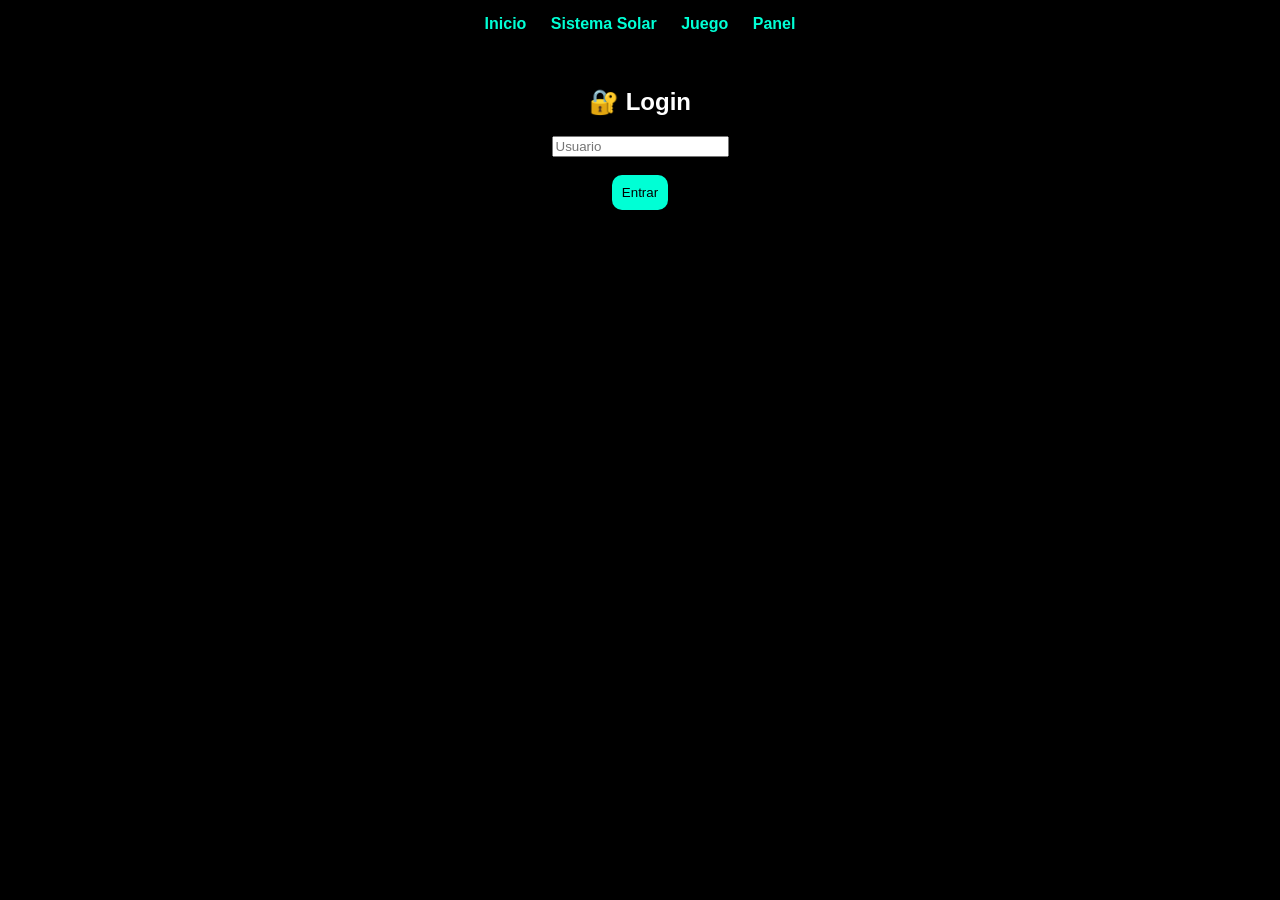
==== index.html @ 677d5cc3 "Update index.html" ====
<!doctype html>
<html lang="es">
<head>
<meta charset="utf-8">
<meta name="viewport" content="width=device-width, initial-scale=1">
<title>Universo PRO</title>

<style>
body{
    margin:0;
    font-family:Arial;
    background:black;
    color:white;
}

/* NAV (igual en TODAS las páginas) */
nav{
    position:sticky;
    top:0;
    background:#000;
    padding:15px;
    text-align:center;
}
nav a{
    color:#00ffd5;
    margin:10px;
    text-decoration:none;
    font-weight:bold;
}
nav a:hover{ text-shadow:0 0 10px #00ffd5 }

/* SECCIONES */
.section{display:none;padding:20px;text-align:center}
.active{display:block}

/* BOTON */
button{
    padding:10px;
    border:none;
    border-radius:10px;
    background:#00ffd5;
    cursor:pointer;
}

/* PLANETAS */
.planeta{
    display:inline-block;
    margin:10px;
    padding:20px;
    border-radius:50%;
    background:#222;
    cursor:pointer;
}
.planeta:hover{
    background:#00ffd5;
    color:black;
}

/* JUEGO */
#player{
    width:50px;height:50px;
    background:#00ffd5;
    position:relative;
}

/* CARD */
.card{
    background:#111;
    padding:15px;
    margin:10px;
    border-radius:10px;
}
</style>
</head>

<body>

<nav>
<a onclick="ir('inicio')">Inicio</a>
<a onclick="ir('solar')">Sistema Solar</a>
<a onclick="ir('juego')">Juego</a>
<a onclick="ir('panel')">Panel</a>
</nav>

<!-- LOGIN -->
<div id="login" class="section active">
<h2>🔐 Login</h2>
<input id="user" placeholder="Usuario"><br><br>
<button onclick="login()">Entrar</button>
</div>

<!-- INICIO -->
<div id="inicio" class="section">
<h1>🌌 Universo PRO</h1>
<p>Bienvenido</p>
</div>

<!-- 🌍 SISTEMA SOLAR -->
<div id="solar" class="section">
<h2>🌍 Sistema Solar</h2>

<div class="planeta" onclick="info('Mercurio')">Mercurio</div>
<div class="planeta" onclick="info('Venus')">Venus</div>
<div class="planeta" onclick="info('Tierra')">Tierra</div>
<div class="planeta" onclick="info('Marte')">Marte</div>

<p id="info"></p>
</div>

<!-- 🎮 JUEGO -->
<div id="juego" class="section">
<h2>🎮 Juego Espacial</h2>
<p>Mueve con flechas ⬅️➡️</p>
<div id="player"></div>
</div>

<!-- 📊 PANEL -->
<div id="panel" class="section">
<h2>📊 Panel</h2>

<input id="dato" placeholder="Agregar dato">
<button onclick="guardar()">Guardar</button>

<div id="lista"></div>
</div>

<script>

// NAVEGACIÓN
function ir(id){
    document.querySelectorAll('.section').forEach(s=>s.classList.remove('active'));
    document.getElementById(id).classList.add('active');
}

// LOGIN LOCAL
function login(){
    let u = document.getElementById("user").value;
    localStorage.setItem("user", u);
    ir("inicio");
}

// SISTEMA SOLAR
function info(p){
    document.getElementById("info").innerText = "Información de " + p;
}

// JUEGO
let pos = 0;
document.addEventListener("keydown", e=>{
    if(e.key=="ArrowRight") pos+=10;
    if(e.key=="ArrowLeft") pos-=10;
    document.getElementById("player").style.left = pos+"px";
});

// PANEL
function guardar(){
    let d = document.getElementById("dato").value;
    let datos = JSON.parse(localStorage.getItem("datos")) || [];
    datos.push(d);
    localStorage.setItem("datos", JSON.stringify(datos));
    mostrar();
}

function mostrar(){
    let datos = JSON.parse(localStorage.getItem("datos")) || [];
    let html="";
    datos.forEach(d=>{
        html += "<div class='card'>"+d+"</div>";
    });
    document.getElementById("lista").innerHTML = html;
}

mostrar();

</script>

</body>
</html>
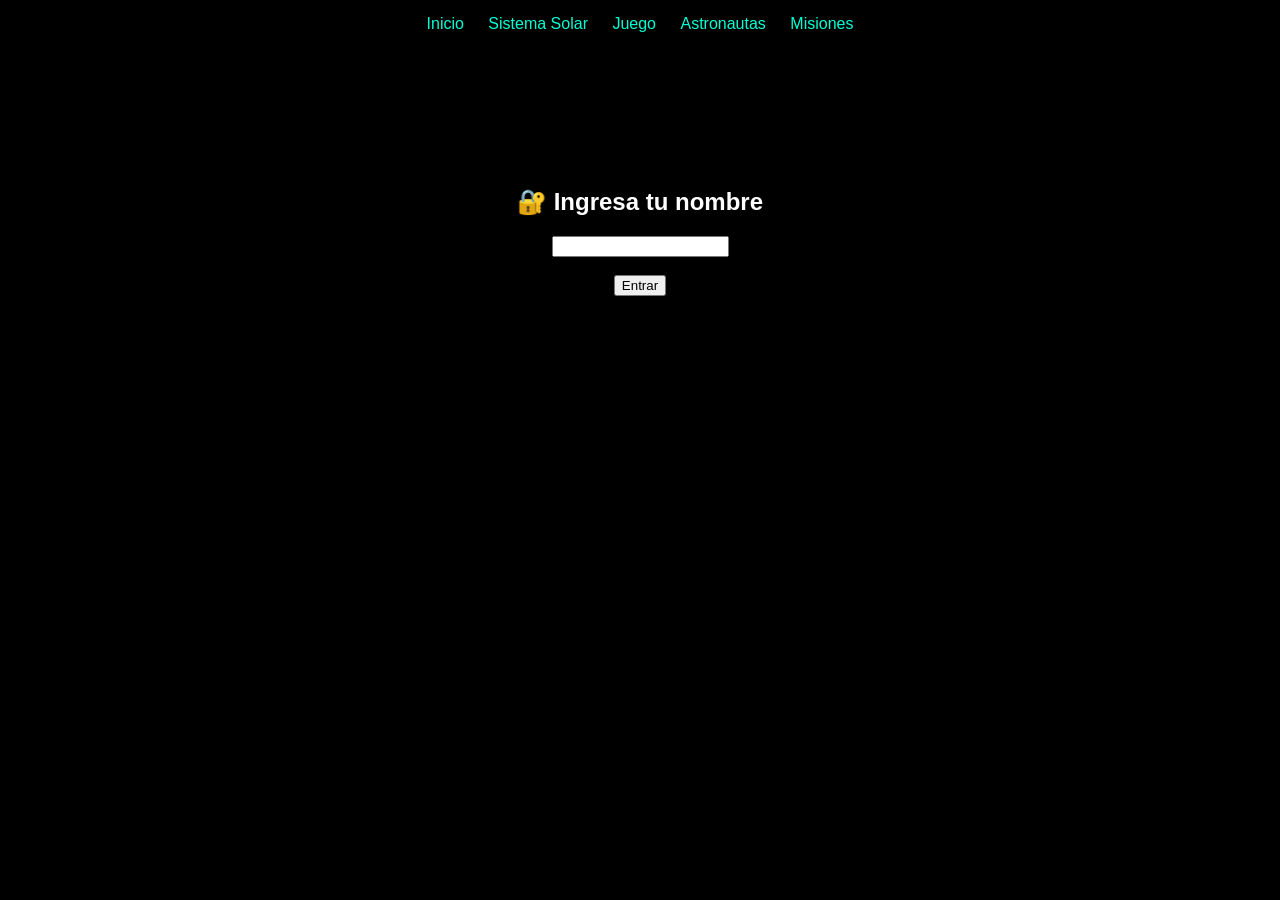
==== commit d46656ce: "Update index.html" ====
--- a/index.html
+++ b/index.html
@@ -6,17 +6,10 @@
 <title>Universo PRO</title>
 
 <style>
-body{
-    margin:0;
-    font-family:Arial;
-    background:black;
-    color:white;
-}
+body{margin:0;font-family:Arial;background:black;color:white}
 
-/* NAV (igual en TODAS las páginas) */
+/* NAV */
 nav{
-    position:sticky;
-    top:0;
     background:#000;
     padding:15px;
     text-align:center;
@@ -25,7 +18,7 @@
     color:#00ffd5;
     margin:10px;
     text-decoration:none;
-    font-weight:bold;
+    cursor:pointer;
 }
 nav a:hover{ text-shadow:0 0 10px #00ffd5 }
 
@@ -33,42 +26,42 @@
 .section{display:none;padding:20px;text-align:center}
 .active{display:block}
 
-/* BOTON */
-button{
-    padding:10px;
-    border:none;
-    border-radius:10px;
-    background:#00ffd5;
-    cursor:pointer;
+/* LOGIN */
+#login{
+    text-align:center;
+    margin-top:100px;
 }
 
 /* PLANETAS */
 .planeta{
-    display:inline-block;
+    width:120px;
     margin:10px;
-    padding:20px;
+    cursor:pointer;
+    border:3px solid #00ffd5;
     border-radius:50%;
-    background:#222;
-    cursor:pointer;
 }
-.planeta:hover{
-    background:#00ffd5;
-    color:black;
-}
+.planeta:hover{ transform:scale(1.1) }
 
 /* JUEGO */
+#game{
+    width:300px;
+    height:200px;
+    border:2px solid #00ffd5;
+    margin:auto;
+    position:relative;
+    overflow:hidden;
+}
 #player{
-    width:50px;height:50px;
+    width:30px;height:30px;
     background:#00ffd5;
-    position:relative;
+    position:absolute;
+    bottom:0;
 }
-
-/* CARD */
-.card{
-    background:#111;
-    padding:15px;
-    margin:10px;
-    border-radius:10px;
+#enemy{
+    width:30px;height:30px;
+    background:red;
+    position:absolute;
+    top:0;
 }
 </style>
 </head>
@@ -77,54 +70,68 @@
 
 <nav>
 <a onclick="ir('inicio')">Inicio</a>
-<a onclick="ir('solar')">Sistema Solar</a>
-<a onclick="ir('juego')">Juego</a>
-<a onclick="ir('panel')">Panel</a>
+<a onclick="checkLogin('solar')">Sistema Solar</a>
+<a onclick="checkLogin('juego')">Juego</a>
+<a href="astronautas.html">Astronautas</a>
+<a href="misiones.html">Misiones</a>
 </nav>
 
 <!-- LOGIN -->
 <div id="login" class="section active">
-<h2>🔐 Login</h2>
-<input id="user" placeholder="Usuario"><br><br>
+<h2>🔐 Ingresa tu nombre</h2>
+<input id="user">
+<br><br>
 <button onclick="login()">Entrar</button>
 </div>
 
 <!-- INICIO -->
 <div id="inicio" class="section">
 <h1>🌌 Universo PRO</h1>
-<p>Bienvenido</p>
+<p id="bienvenida"></p>
 </div>
 
 <!-- 🌍 SISTEMA SOLAR -->
 <div id="solar" class="section">
 <h2>🌍 Sistema Solar</h2>
 
-<div class="planeta" onclick="info('Mercurio')">Mercurio</div>
-<div class="planeta" onclick="info('Venus')">Venus</div>
-<div class="planeta" onclick="info('Tierra')">Tierra</div>
-<div class="planeta" onclick="info('Marte')">Marte</div>
+<img src="mercurio.jpg" class="planeta" onclick="mostrar('Mercurio: planeta más cercano al sol')">
+<img src="venus.jpg" class="planeta" onclick="mostrar('Venus: el planeta más caliente')">
+<img src="tierra.jpg" class="planeta" onclick="mostrar('Tierra: nuestro hogar')">
+<img src="marte.jpg" class="planeta" onclick="mostrar('Marte: planeta rojo')">
 
 <p id="info"></p>
 </div>
 
 <!-- 🎮 JUEGO -->
 <div id="juego" class="section">
-<h2>🎮 Juego Espacial</h2>
-<p>Mueve con flechas ⬅️➡️</p>
+<h2>🎮 Esquiva el enemigo</h2>
+<p>Puntaje: <span id="score">0</span></p>
+
+<div id="game">
 <div id="player"></div>
+<div id="enemy"></div>
 </div>
-
-<!-- 📊 PANEL -->
-<div id="panel" class="section">
-<h2>📊 Panel</h2>
-
-<input id="dato" placeholder="Agregar dato">
-<button onclick="guardar()">Guardar</button>
-
-<div id="lista"></div>
 </div>
 
 <script>
+
+// LOGIN
+function login(){
+    let u = user.value;
+    if(u=="") return alert("Escribe tu nombre");
+    localStorage.setItem("user", u);
+    bienvenida.innerText = "Bienvenido " + u;
+    ir("inicio");
+}
+
+// BLOQUEAR SIN LOGIN
+function checkLogin(seccion){
+    if(!localStorage.getItem("user")){
+        alert("Debes iniciar sesión");
+        return;
+    }
+    ir(seccion);
+}
 
 // NAVEGACIÓN
 function ir(id){
@@ -132,45 +139,45 @@
     document.getElementById(id).classList.add('active');
 }
 
-// LOGIN LOCAL
-function login(){
-    let u = document.getElementById("user").value;
-    localStorage.setItem("user", u);
-    ir("inicio");
-}
-
 // SISTEMA SOLAR
-function info(p){
-    document.getElementById("info").innerText = "Información de " + p;
+function mostrar(texto){
+    document.getElementById("info").innerText = texto;
 }
 
 // JUEGO
-let pos = 0;
+let player = document.getElementById("player");
+let enemy = document.getElementById("enemy");
+let pos = 130;
+let enemyY = 0;
+let score = 0;
+
 document.addEventListener("keydown", e=>{
-    if(e.key=="ArrowRight") pos+=10;
-    if(e.key=="ArrowLeft") pos-=10;
-    document.getElementById("player").style.left = pos+"px";
+    if(e.key=="ArrowLeft") pos-=20;
+    if(e.key=="ArrowRight") pos+=20;
+    player.style.left = pos+"px";
 });
 
-// PANEL
-function guardar(){
-    let d = document.getElementById("dato").value;
-    let datos = JSON.parse(localStorage.getItem("datos")) || [];
-    datos.push(d);
-    localStorage.setItem("datos", JSON.stringify(datos));
-    mostrar();
-}
+setInterval(()=>{
+    enemyY += 5;
+    enemy.style.top = enemyY+"px";
 
-function mostrar(){
-    let datos = JSON.parse(localStorage.getItem("datos")) || [];
-    let html="";
-    datos.forEach(d=>{
-        html += "<div class='card'>"+d+"</div>";
-    });
-    document.getElementById("lista").innerHTML = html;
-}
+    if(enemyY > 170){
+        enemyY = 0;
+        enemy.style.left = Math.random()*260+"px";
+        score++;
+        document.getElementById("score").innerText = score;
+    }
 
-mostrar();
+    // colisión
+    let px = player.offsetLeft;
+    let ex = enemy.offsetLeft;
+
+    if(enemyY > 140 && Math.abs(px-ex)<30){
+        alert("💀 Perdiste | Puntaje: "+score);
+        location.reload();
+    }
+
+},50);
 
 </script>
 
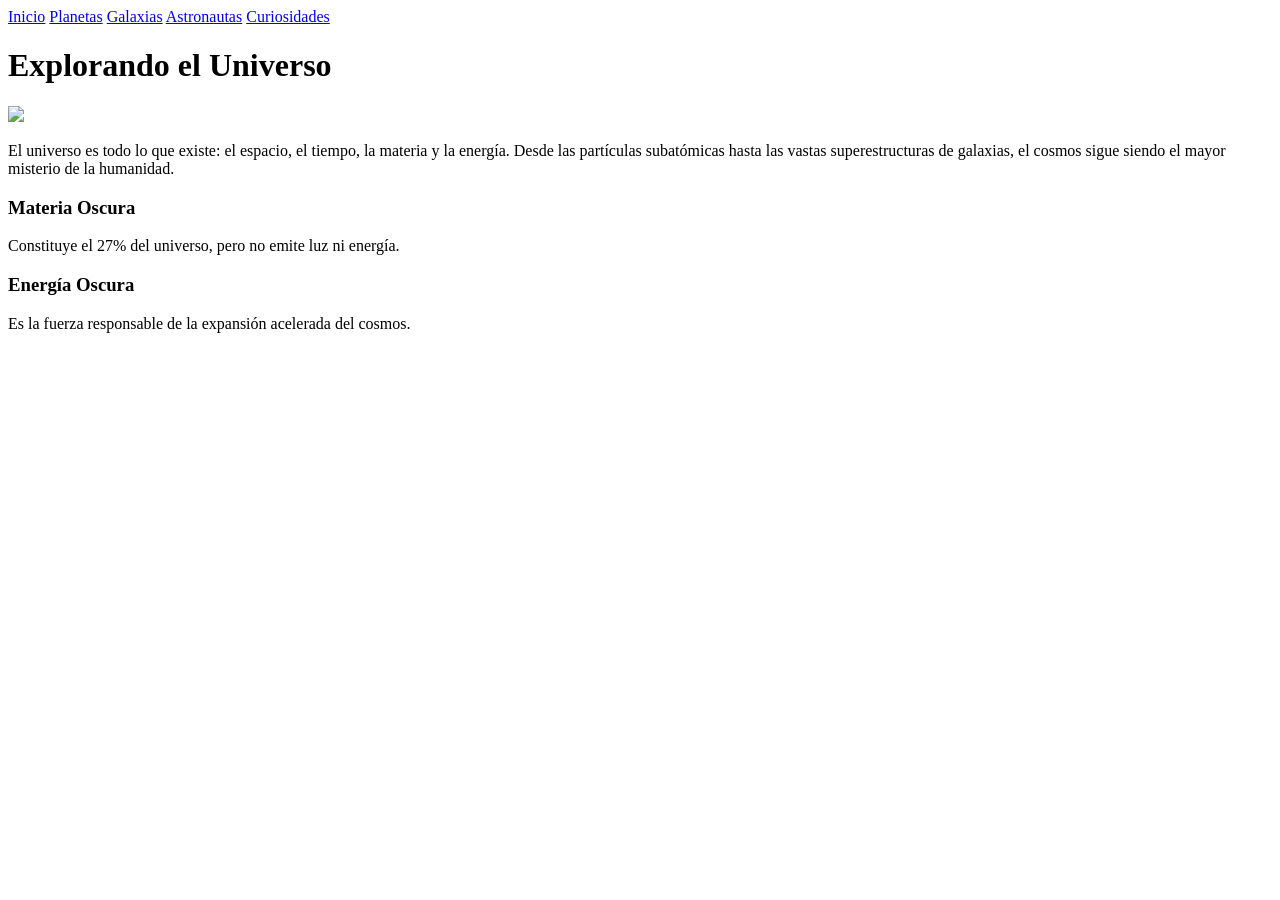
==== commit a450ea59: "Update index.html" ====
--- a/index.html
+++ b/index.html
@@ -1,185 +1 @@
-<!doctype html>
-<html lang="es">
-<head>
-<meta charset="utf-8">
-<meta name="viewport" content="width=device-width, initial-scale=1">
-<title>Universo PRO</title>
-
-<style>
-body{margin:0;font-family:Arial;background:black;color:white}
-
-/* NAV */
-nav{
-    background:#000;
-    padding:15px;
-    text-align:center;
-}
-nav a{
-    color:#00ffd5;
-    margin:10px;
-    text-decoration:none;
-    cursor:pointer;
-}
-nav a:hover{ text-shadow:0 0 10px #00ffd5 }
-
-/* SECCIONES */
-.section{display:none;padding:20px;text-align:center}
-.active{display:block}
-
-/* LOGIN */
-#login{
-    text-align:center;
-    margin-top:100px;
-}
-
-/* PLANETAS */
-.planeta{
-    width:120px;
-    margin:10px;
-    cursor:pointer;
-    border:3px solid #00ffd5;
-    border-radius:50%;
-}
-.planeta:hover{ transform:scale(1.1) }
-
-/* JUEGO */
-#game{
-    width:300px;
-    height:200px;
-    border:2px solid #00ffd5;
-    margin:auto;
-    position:relative;
-    overflow:hidden;
-}
-#player{
-    width:30px;height:30px;
-    background:#00ffd5;
-    position:absolute;
-    bottom:0;
-}
-#enemy{
-    width:30px;height:30px;
-    background:red;
-    position:absolute;
-    top:0;
-}
-</style>
-</head>
-
-<body>
-
-<nav>
-<a onclick="ir('inicio')">Inicio</a>
-<a onclick="checkLogin('solar')">Sistema Solar</a>
-<a onclick="checkLogin('juego')">Juego</a>
-<a href="astronautas.html">Astronautas</a>
-<a href="misiones.html">Misiones</a>
-</nav>
-
-<!-- LOGIN -->
-<div id="login" class="section active">
-<h2>🔐 Ingresa tu nombre</h2>
-<input id="user">
-<br><br>
-<button onclick="login()">Entrar</button>
-</div>
-
-<!-- INICIO -->
-<div id="inicio" class="section">
-<h1>🌌 Universo PRO</h1>
-<p id="bienvenida"></p>
-</div>
-
-<!-- 🌍 SISTEMA SOLAR -->
-<div id="solar" class="section">
-<h2>🌍 Sistema Solar</h2>
-
-<img src="mercurio.jpg" class="planeta" onclick="mostrar('Mercurio: planeta más cercano al sol')">
-<img src="venus.jpg" class="planeta" onclick="mostrar('Venus: el planeta más caliente')">
-<img src="tierra.jpg" class="planeta" onclick="mostrar('Tierra: nuestro hogar')">
-<img src="marte.jpg" class="planeta" onclick="mostrar('Marte: planeta rojo')">
-
-<p id="info"></p>
-</div>
-
-<!-- 🎮 JUEGO -->
-<div id="juego" class="section">
-<h2>🎮 Esquiva el enemigo</h2>
-<p>Puntaje: <span id="score">0</span></p>
-
-<div id="game">
-<div id="player"></div>
-<div id="enemy"></div>
-</div>
-</div>
-
-<script>
-
-// LOGIN
-function login(){
-    let u = user.value;
-    if(u=="") return alert("Escribe tu nombre");
-    localStorage.setItem("user", u);
-    bienvenida.innerText = "Bienvenido " + u;
-    ir("inicio");
-}
-
-// BLOQUEAR SIN LOGIN
-function checkLogin(seccion){
-    if(!localStorage.getItem("user")){
-        alert("Debes iniciar sesión");
-        return;
-    }
-    ir(seccion);
-}
-
-// NAVEGACIÓN
-function ir(id){
-    document.querySelectorAll('.section').forEach(s=>s.classList.remove('active'));
-    document.getElementById(id).classList.add('active');
-}
-
-// SISTEMA SOLAR
-function mostrar(texto){
-    document.getElementById("info").innerText = texto;
-}
-
-// JUEGO
-let player = document.getElementById("player");
-let enemy = document.getElementById("enemy");
-let pos = 130;
-let enemyY = 0;
-let score = 0;
-
-document.addEventListener("keydown", e=>{
-    if(e.key=="ArrowLeft") pos-=20;
-    if(e.key=="ArrowRight") pos+=20;
-    player.style.left = pos+"px";
-});
-
-setInterval(()=>{
-    enemyY += 5;
-    enemy.style.top = enemyY+"px";
-
-    if(enemyY > 170){
-        enemyY = 0;
-        enemy.style.left = Math.random()*260+"px";
-        score++;
-        document.getElementById("score").innerText = score;
-    }
-
-    // colisión
-    let px = player.offsetLeft;
-    let ex = enemy.offsetLeft;
-
-    if(enemyY > 140 && Math.abs(px-ex)<30){
-        alert("💀 Perdiste | Puntaje: "+score);
-        location.reload();
-    }
-
-},50);
-
-</script>
-
-</body>
-</html>
+<!DOCTYPE html> <html lang="es"> <head> <meta charset="UTF-8"> <title>Cosmos - Inicio</title> <link rel="stylesheet" href="style.css"> </head> <body> <nav> <a href="index.html">Inicio</a> <a href="planetas.html">Planetas</a> <a href="galaxias.html">Galaxias</a> <a href="astronautas.html">Astronautas</a> <a href="curiosidades.html">Curiosidades</a> </nav> <div class="container"> <h1>Explorando el Universo</h1> <img src="https://images.unsplash.com/photo-1451187580459-43490279c0fa?auto=format&fit=crop&w=1100" class="hero-img"> <p>El universo es todo lo que existe: el espacio, el tiempo, la materia y la energía. Desde las partículas subatómicas hasta las vastas superestructuras de galaxias, el cosmos sigue siendo el mayor misterio de la humanidad.</p> <div class="grid"> <div class="card"> <h3>Materia Oscura</h3> <p>Constituye el 27% del universo, pero no emite luz ni energía.</p> </div> <div class="card"> <h3>Energía Oscura</h3> <p>Es la fuerza responsable de la expansión acelerada del cosmos.</p> </div> </div> </div> </body> </html>
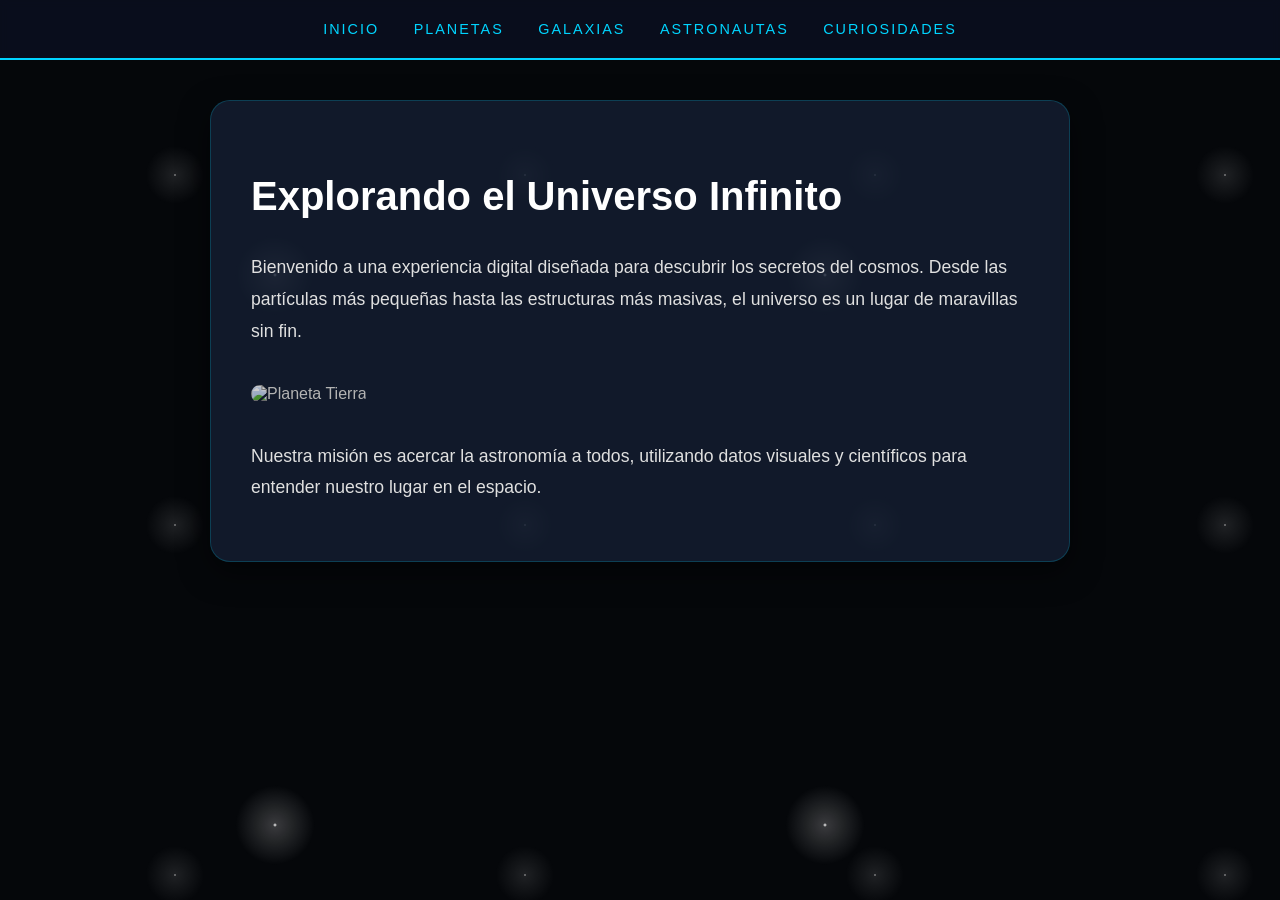
==== commit 66c96dde: "Update index.html" ====
--- a/index.html
+++ b/index.html
@@ -1 +1,31 @@
-<!DOCTYPE html> <html lang="es"> <head> <meta charset="UTF-8"> <title>Cosmos - Inicio</title> <link rel="stylesheet" href="style.css"> </head> <body> <nav> <a href="index.html">Inicio</a> <a href="planetas.html">Planetas</a> <a href="galaxias.html">Galaxias</a> <a href="astronautas.html">Astronautas</a> <a href="curiosidades.html">Curiosidades</a> </nav> <div class="container"> <h1>Explorando el Universo</h1> <img src="https://images.unsplash.com/photo-1451187580459-43490279c0fa?auto=format&fit=crop&w=1100" class="hero-img"> <p>El universo es todo lo que existe: el espacio, el tiempo, la materia y la energía. Desde las partículas subatómicas hasta las vastas superestructuras de galaxias, el cosmos sigue siendo el mayor misterio de la humanidad.</p> <div class="grid"> <div class="card"> <h3>Materia Oscura</h3> <p>Constituye el 27% del universo, pero no emite luz ni energía.</p> </div> <div class="card"> <h3>Energía Oscura</h3> <p>Es la fuerza responsable de la expansión acelerada del cosmos.</p> </div> </div> </div> </body> </html>
+<!DOCTYPE html>
+<html lang="es">
+<head>
+    <meta charset="UTF-8">
+    <meta name="viewport" content="width=device-width, initial-scale=1.0">
+    <title>Cosmos - Inicio</title>
+    <link rel="stylesheet" href="style.css">
+</head>
+<body>
+    <header>
+        <nav>
+            <a href="index.html">Inicio</a>
+            <a href="planetas.html">Planetas</a>
+            <a href="galaxias.html">Galaxias</a>
+            <a href="astronautas.html">Astronautas</a>
+            <a href="curiosidades.html">Curiosidades</a>
+        </nav>
+    </header>
+
+    <main class="container">
+        <section class="card">
+            <h1>Explorando el Universo Infinito</h1>
+            <p>Bienvenido a una experiencia digital diseñada para descubrir los secretos del cosmos. Desde las partículas más pequeñas hasta las estructuras más masivas, el universo es un lugar de maravillas sin fin.</p>
+            <img src="https://images.unsplash.com/photo-1451187580459-43490279c0fa" alt="Planeta Tierra">
+            <p>Nuestra misión es acercar la astronomía a todos, utilizando datos visuales y científicos para entender nuestro lugar en el espacio.</p>
+        </section>
+    </main>
+
+    <script src="script.js"></script>
+</body>
+</html>
--- a/style.css
+++ b/style.css
@@ -0,0 +1,79 @@
+* { box-sizing: border-box; }
+body {
+    margin: 0;
+    font-family: 'Arial', sans-serif;
+    background: #05070a;
+    color: #e0e0e0;
+    overflow-x: hidden;
+}
+
+/* Fondo con efecto de estrellas */
+body::before {
+    content: "";
+    position: fixed;
+    top: 0; left: 0; width: 100%; height: 100%;
+    background: radial-gradient(white, rgba(255,255,255,.2) 2px, transparent 40px),
+                radial-gradient(white, rgba(255,255,255,.1) 1px, transparent 30px);
+    background-size: 550px 550px, 350px 350px;
+    z-index: -1;
+}
+
+header {
+    background: rgba(10, 15, 30, 0.9);
+    padding: 20px;
+    text-align: center;
+    position: sticky;
+    top: 0;
+    backdrop-filter: blur(5px);
+    border-bottom: 2px solid #00d4ff;
+    z-index: 100;
+}
+
+nav a {
+    color: #00d4ff;
+    text-decoration: none;
+    margin: 0 15px;
+    text-transform: uppercase;
+    letter-spacing: 2px;
+    font-size: 0.9rem;
+}
+
+.container {
+    max-width: 900px;
+    margin: 40px auto;
+    padding: 0 20px;
+}
+
+.card {
+    background: rgba(20, 30, 50, 0.8);
+    border-radius: 20px;
+    padding: 40px;
+    border: 1px solid rgba(0, 212, 255, 0.2);
+    box-shadow: 0 10px 30px rgba(0,0,0,0.5);
+    margin-bottom: 50px;
+}
+
+img {
+    width: 100%;
+    border-radius: 15px;
+    margin: 20px 0;
+    filter: brightness(0.8);
+}
+
+h1 { color: #fff; font-size: 2.5rem; }
+h3 { color: #00d4ff; }
+p { font-size: 1.1rem; line-height: 1.8; }
+
+/* Estrellas del mouse */
+.star-trail {
+    position: absolute;
+    width: 3px; height: 3px;
+    background: #00d4ff;
+    border-radius: 50%;
+    pointer-events: none;
+    animation: fadeOut 1s forwards;
+}
+
+@keyframes fadeOut {
+    to { opacity: 0; transform: scale(4); }
+}
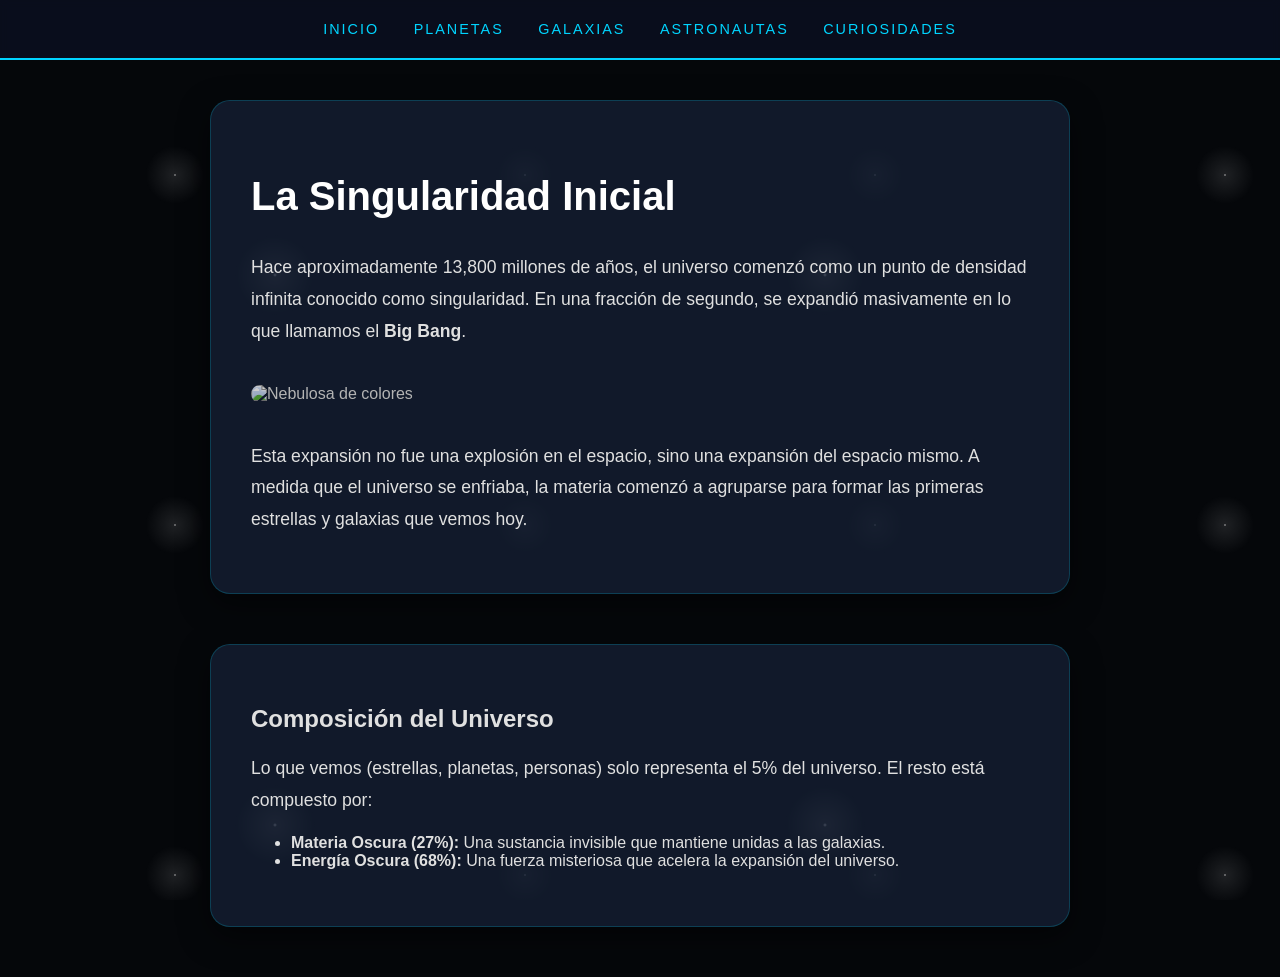
==== commit a8f8ea17: "Update index.html" ====
--- a/index.html
+++ b/index.html
@@ -3,13 +3,14 @@
 <head>
     <meta charset="UTF-8">
     <meta name="viewport" content="width=device-width, initial-scale=1.0">
-    <title>Cosmos - Inicio</title>
+    <title>Cosmos | El Inicio de Todo</title>
     <link rel="stylesheet" href="style.css">
 </head>
 <body>
+    <div id="particles-js"></div>
     <header>
         <nav>
-            <a href="index.html">Inicio</a>
+            <a href="index.html" class="active">Inicio</a>
             <a href="planetas.html">Planetas</a>
             <a href="galaxias.html">Galaxias</a>
             <a href="astronautas.html">Astronautas</a>
@@ -19,10 +20,19 @@
 
     <main class="container">
         <section class="card">
-            <h1>Explorando el Universo Infinito</h1>
-            <p>Bienvenido a una experiencia digital diseñada para descubrir los secretos del cosmos. Desde las partículas más pequeñas hasta las estructuras más masivas, el universo es un lugar de maravillas sin fin.</p>
-            <img src="https://images.unsplash.com/photo-1451187580459-43490279c0fa" alt="Planeta Tierra">
-            <p>Nuestra misión es acercar la astronomía a todos, utilizando datos visuales y científicos para entender nuestro lugar en el espacio.</p>
+            <h1>La Singularidad Inicial</h1>
+            <p>Hace aproximadamente 13,800 millones de años, el universo comenzó como un punto de densidad infinita conocido como singularidad. En una fracción de segundo, se expandió masivamente en lo que llamamos el <strong>Big Bang</strong>.</p>
+            <img src="https://images.unsplash.com/photo-1462332420958-a05d1e002413" alt="Nebulosa de colores">
+            <p>Esta expansión no fue una explosión en el espacio, sino una expansión del espacio mismo. A medida que el universo se enfriaba, la materia comenzó a agruparse para formar las primeras estrellas y galaxias que vemos hoy.</p>
+        </section>
+
+        <section class="card">
+            <h2>Composición del Universo</h2>
+            <p>Lo que vemos (estrellas, planetas, personas) solo representa el 5% del universo. El resto está compuesto por:</p>
+            <ul>
+                <li><strong>Materia Oscura (27%):</strong> Una sustancia invisible que mantiene unidas a las galaxias.</li>
+                <li><strong>Energía Oscura (68%):</strong> Una fuerza misteriosa que acelera la expansión del universo.</li>
+            </ul>
         </section>
     </main>
 
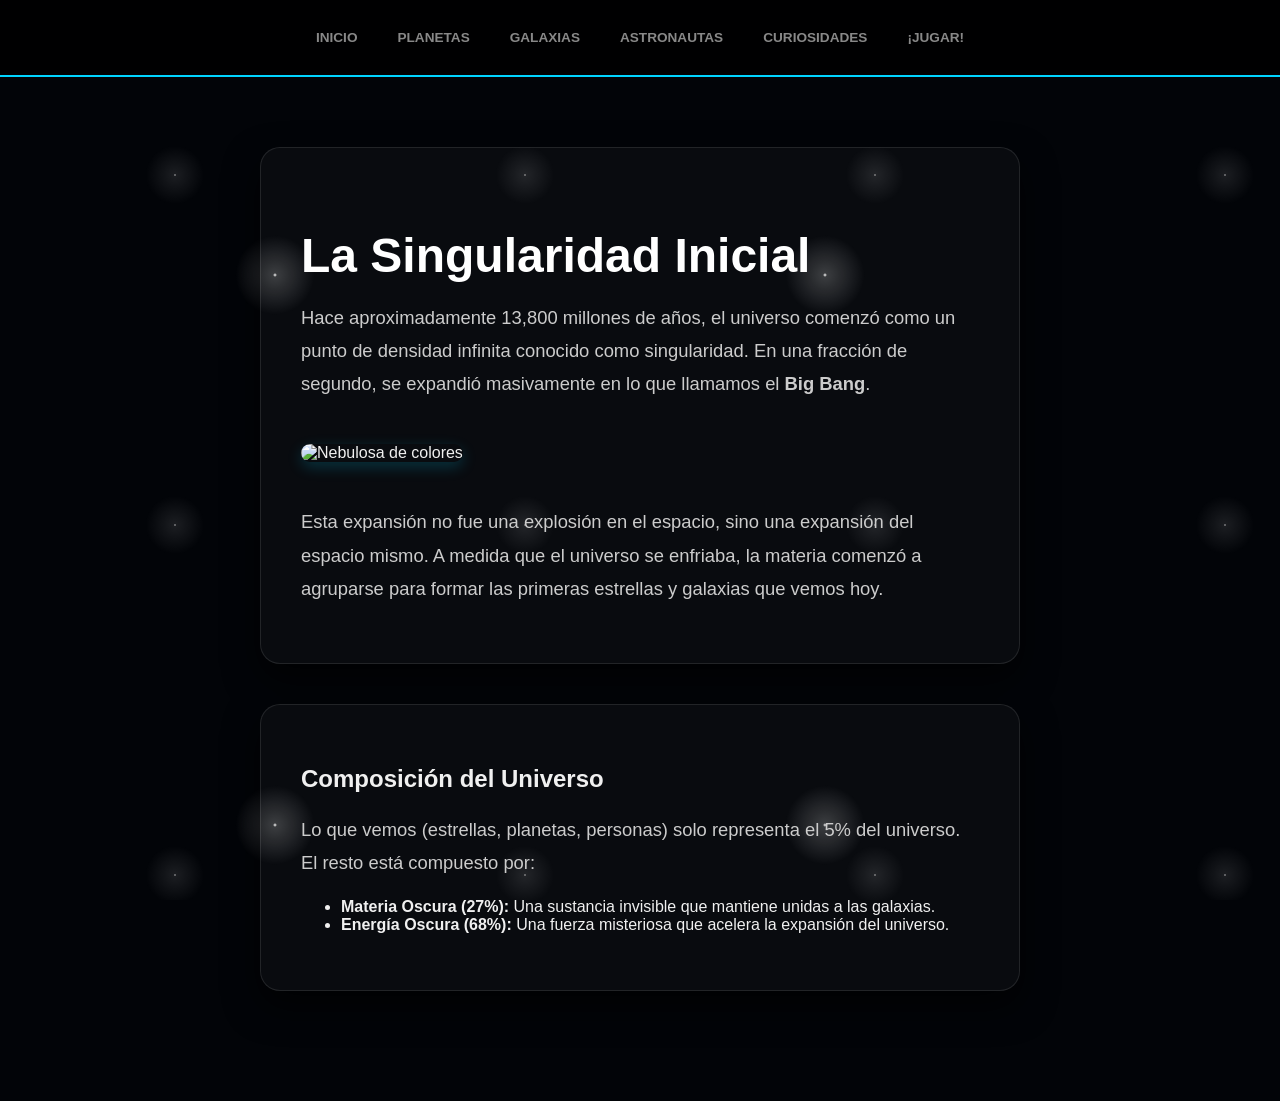
==== commit f13dc9d7: "Update index.html" ====
--- a/index.html
+++ b/index.html
@@ -10,12 +10,12 @@
     <div id="particles-js"></div>
     <header>
         <nav>
-            <a href="index.html" class="active">Inicio</a>
-            <a href="planetas.html">Planetas</a>
-            <a href="galaxias.html">Galaxias</a>
-            <a href="astronautas.html">Astronautas</a>
-            <a href="curiosidades.html">Curiosidades</a>
-        </nav>
+    <a href="index.html">Inicio</a>
+    <a href="planetas.html">Planetas</a>
+    <a href="galaxias.html">Galaxias</a>
+    <a href="astronautas.html">Astronautas</a>
+    <a href="curiosidades.html">Curiosidades</a>
+    <a href="juego.html">¡Jugar!</a> </nav>
     </header>
 
     <main class="container">
--- a/style.css
+++ b/style.css
@@ -1,79 +1,93 @@
-* { box-sizing: border-box; }
+* { box-sizing: border-box; transition: 0.3s ease; }
 body {
     margin: 0;
-    font-family: 'Arial', sans-serif;
-    background: #05070a;
-    color: #e0e0e0;
+    font-family: 'Segoe UI', sans-serif;
+    background: #020408;
+    color: #f0f0f0;
     overflow-x: hidden;
 }
 
-/* Fondo con efecto de estrellas */
+/* Fondo de Estrellas Estáticas */
 body::before {
     content: "";
     position: fixed;
     top: 0; left: 0; width: 100%; height: 100%;
-    background: radial-gradient(white, rgba(255,255,255,.2) 2px, transparent 40px),
-                radial-gradient(white, rgba(255,255,255,.1) 1px, transparent 30px);
+    background-image: 
+        radial-gradient(white, rgba(255,255,255,.2) 2px, transparent 40px),
+        radial-gradient(white, rgba(255,255,255,.1) 1px, transparent 30px);
     background-size: 550px 550px, 350px 350px;
-    z-index: -1;
+    z-index: -2;
 }
 
 header {
-    background: rgba(10, 15, 30, 0.9);
-    padding: 20px;
-    text-align: center;
+    background: rgba(0, 0, 0, 0.85);
+    padding: 25px;
     position: sticky;
     top: 0;
-    backdrop-filter: blur(5px);
+    backdrop-filter: blur(15px);
     border-bottom: 2px solid #00d4ff;
-    z-index: 100;
+    z-index: 1000;
 }
 
+nav { display: flex; justify-content: center; gap: 20px; }
 nav a {
+    color: #888;
+    text-decoration: none;
+    font-weight: bold;
+    text-transform: uppercase;
+    font-size: 0.85rem;
+    padding: 5px 10px;
+}
+
+nav a:hover, nav a.active {
     color: #00d4ff;
-    text-decoration: none;
-    margin: 0 15px;
-    text-transform: uppercase;
-    letter-spacing: 2px;
-    font-size: 0.9rem;
+    text-shadow: 0 0 10px #00d4ff;
 }
 
 .container {
-    max-width: 900px;
-    margin: 40px auto;
-    padding: 0 20px;
+    max-width: 800px;
+    margin: 50px auto;
+    padding: 20px;
 }
 
 .card {
-    background: rgba(20, 30, 50, 0.8);
+    background: rgba(255, 255, 255, 0.03);
     border-radius: 20px;
     padding: 40px;
-    border: 1px solid rgba(0, 212, 255, 0.2);
-    box-shadow: 0 10px 30px rgba(0,0,0,0.5);
-    margin-bottom: 50px;
+    margin-bottom: 40px;
+    border: 1px solid rgba(255, 255, 255, 0.1);
+    box-shadow: 0 15px 35px rgba(0,0,0,0.7);
+    perspective: 1000px; /* Para efecto 3D */
+}
+
+.card:hover {
+    border-color: #00d4ff;
+    background: rgba(255, 255, 255, 0.05);
 }
 
 img {
     width: 100%;
     border-radius: 15px;
-    margin: 20px 0;
-    filter: brightness(0.8);
+    margin: 25px 0;
+    box-shadow: 0 5px 15px rgba(0,212,255,0.2);
 }
 
-h1 { color: #fff; font-size: 2.5rem; }
-h3 { color: #00d4ff; }
-p { font-size: 1.1rem; line-height: 1.8; }
+h1 { font-size: 3rem; color: #fff; margin-bottom: 10px; }
+h3 { color: #00d4ff; margin-top: 30px; }
+p { font-size: 1.15rem; line-height: 1.8; color: #ccc; }
 
-/* Estrellas del mouse */
+/* Rastro del Mouse */
 .star-trail {
     position: absolute;
-    width: 3px; height: 3px;
+    width: 4px; height: 4px;
     background: #00d4ff;
     border-radius: 50%;
     pointer-events: none;
+    box-shadow: 0 0 10px #00d4ff;
     animation: fadeOut 1s forwards;
+    z-index: 9999;
 }
 
 @keyframes fadeOut {
-    to { opacity: 0; transform: scale(4); }
+    to { opacity: 0; transform: scale(5) rotate(90deg); }
 }
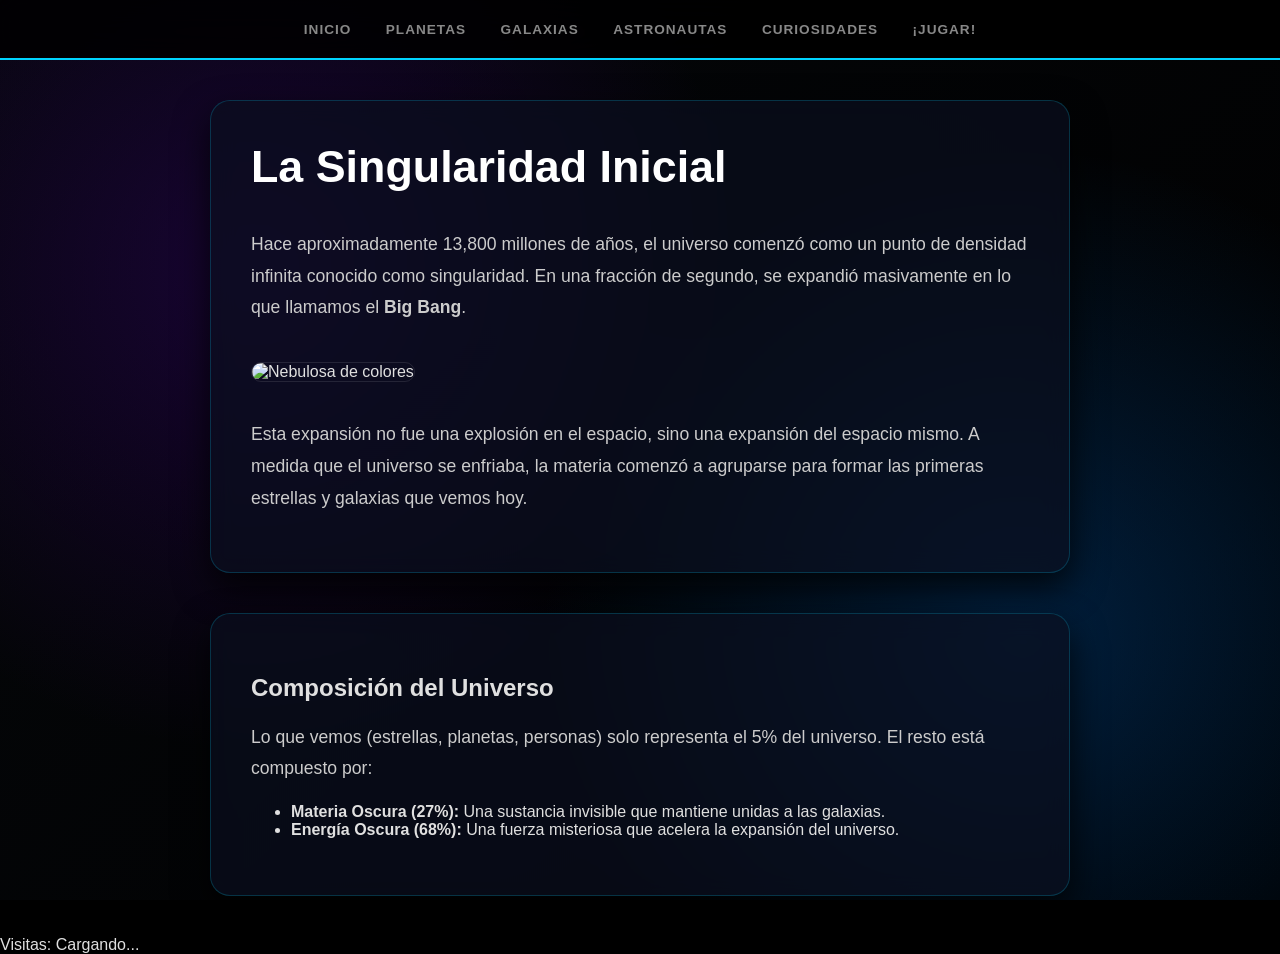
==== commit 40e5c2bc: "Update index.html" ====
--- a/index.html
+++ b/index.html
@@ -37,5 +37,8 @@
     </main>
 
     <script src="script.js"></script>
+    <div id="visit-counter">
+    Visitas: <span id="count">Cargando...</span>
+</div>
 </body>
 </html>
--- a/style.css
+++ b/style.css
@@ -1,42 +1,59 @@
-* { box-sizing: border-box; transition: 0.3s ease; }
+/* 1. CONFIGURACIÓN GENERAL Y FUENTES */
+* { 
+    box-sizing: border-box; 
+    transition: transform 0.3s ease, border-color 0.3s ease; 
+}
+
 body {
     margin: 0;
-    font-family: 'Segoe UI', sans-serif;
-    background: #020408;
-    color: #f0f0f0;
+    font-family: 'Segoe UI', Arial, sans-serif;
+    background: #000;
+    /* Fondo de nebulosa dinámico */
+    background-image: 
+        radial-gradient(circle at 20% 30%, rgba(70, 0, 150, 0.3) 0%, transparent 40%),
+        radial-gradient(circle at 80% 70%, rgba(0, 100, 200, 0.3) 0%, transparent 40%),
+        linear-gradient(135deg, #05070a 0%, #000000 100%);
+    background-attachment: fixed;
+    color: #e0e0e0;
     overflow-x: hidden;
 }
 
-/* Fondo de Estrellas Estáticas */
-body::before {
+/* Efecto de polvo estelar animado */
+body::after {
     content: "";
     position: fixed;
     top: 0; left: 0; width: 100%; height: 100%;
-    background-image: 
-        radial-gradient(white, rgba(255,255,255,.2) 2px, transparent 40px),
-        radial-gradient(white, rgba(255,255,255,.1) 1px, transparent 30px);
-    background-size: 550px 550px, 350px 350px;
-    z-index: -2;
+    background: url('https://www.transparenttextures.com/patterns/stardust.png');
+    opacity: 0.4;
+    z-index: -1;
+    animation: backgroundMove 120s linear infinite;
 }
 
+@keyframes backgroundMove {
+    from { background-position: 0 0; }
+    to { background-position: 1000px 1000px; }
+}
+
+/* 2. NAVEGACIÓN */
 header {
     background: rgba(0, 0, 0, 0.85);
-    padding: 25px;
+    padding: 20px;
     position: sticky;
     top: 0;
     backdrop-filter: blur(15px);
     border-bottom: 2px solid #00d4ff;
     z-index: 1000;
+    text-align: center;
 }
 
-nav { display: flex; justify-content: center; gap: 20px; }
 nav a {
     color: #888;
     text-decoration: none;
     font-weight: bold;
     text-transform: uppercase;
     font-size: 0.85rem;
-    padding: 5px 10px;
+    margin: 0 15px;
+    letter-spacing: 1px;
 }
 
 nav a:hover, nav a.active {
@@ -44,39 +61,40 @@
     text-shadow: 0 0 10px #00d4ff;
 }
 
+/* 3. CONTENEDORES Y TARJETAS */
 .container {
-    max-width: 800px;
-    margin: 50px auto;
-    padding: 20px;
+    max-width: 900px;
+    margin: 40px auto;
+    padding: 0 20px;
 }
 
 .card {
-    background: rgba(255, 255, 255, 0.03);
+    background: rgba(10, 15, 30, 0.7);
+    backdrop-filter: blur(12px);
+    border: 1px solid rgba(0, 212, 255, 0.2);
     border-radius: 20px;
     padding: 40px;
     margin-bottom: 40px;
-    border: 1px solid rgba(255, 255, 255, 0.1);
-    box-shadow: 0 15px 35px rgba(0,0,0,0.7);
-    perspective: 1000px; /* Para efecto 3D */
+    box-shadow: 0 15px 35px rgba(0,0,0,0.8);
 }
 
 .card:hover {
     border-color: #00d4ff;
-    background: rgba(255, 255, 255, 0.05);
+    box-shadow: 0 0 30px rgba(0, 212, 255, 0.2);
 }
+
+h1 { color: #fff; font-size: 2.8rem; margin-top: 0; }
+h3 { color: #00d4ff; margin-top: 25px; }
+p { font-size: 1.1rem; line-height: 1.8; color: #ccc; }
 
 img {
     width: 100%;
     border-radius: 15px;
-    margin: 25px 0;
-    box-shadow: 0 5px 15px rgba(0,212,255,0.2);
+    margin: 20px 0;
+    border: 1px solid rgba(255,255,255,0.1);
 }
 
-h1 { font-size: 3rem; color: #fff; margin-bottom: 10px; }
-h3 { color: #00d4ff; margin-top: 30px; }
-p { font-size: 1.15rem; line-height: 1.8; color: #ccc; }
-
-/* Rastro del Mouse */
+/* 4. EFECTOS DEL CURSOR (JavaScript) */
 .star-trail {
     position: absolute;
     width: 4px; height: 4px;
@@ -84,10 +102,21 @@
     border-radius: 50%;
     pointer-events: none;
     box-shadow: 0 0 10px #00d4ff;
-    animation: fadeOut 1s forwards;
+    animation: fadeOut 0.8s forwards;
     z-index: 9999;
 }
 
 @keyframes fadeOut {
-    to { opacity: 0; transform: scale(5) rotate(90deg); }
+    to { opacity: 0; transform: scale(5); }
 }
+
+/* 5. EL JUEGO (Lo que me pediste añadir) */
+#gameCanvas {
+    display: block;
+    width: 100%;
+    height: 500px;
+    /* Tu código aquí: */
+    background: radial-gradient(circle, #0a0f1e 0%, #000 100%);
+    box-shadow: inset 0 0 50px rgba(0, 212, 255, 0.2);
+    border-radius: 10px;
+}
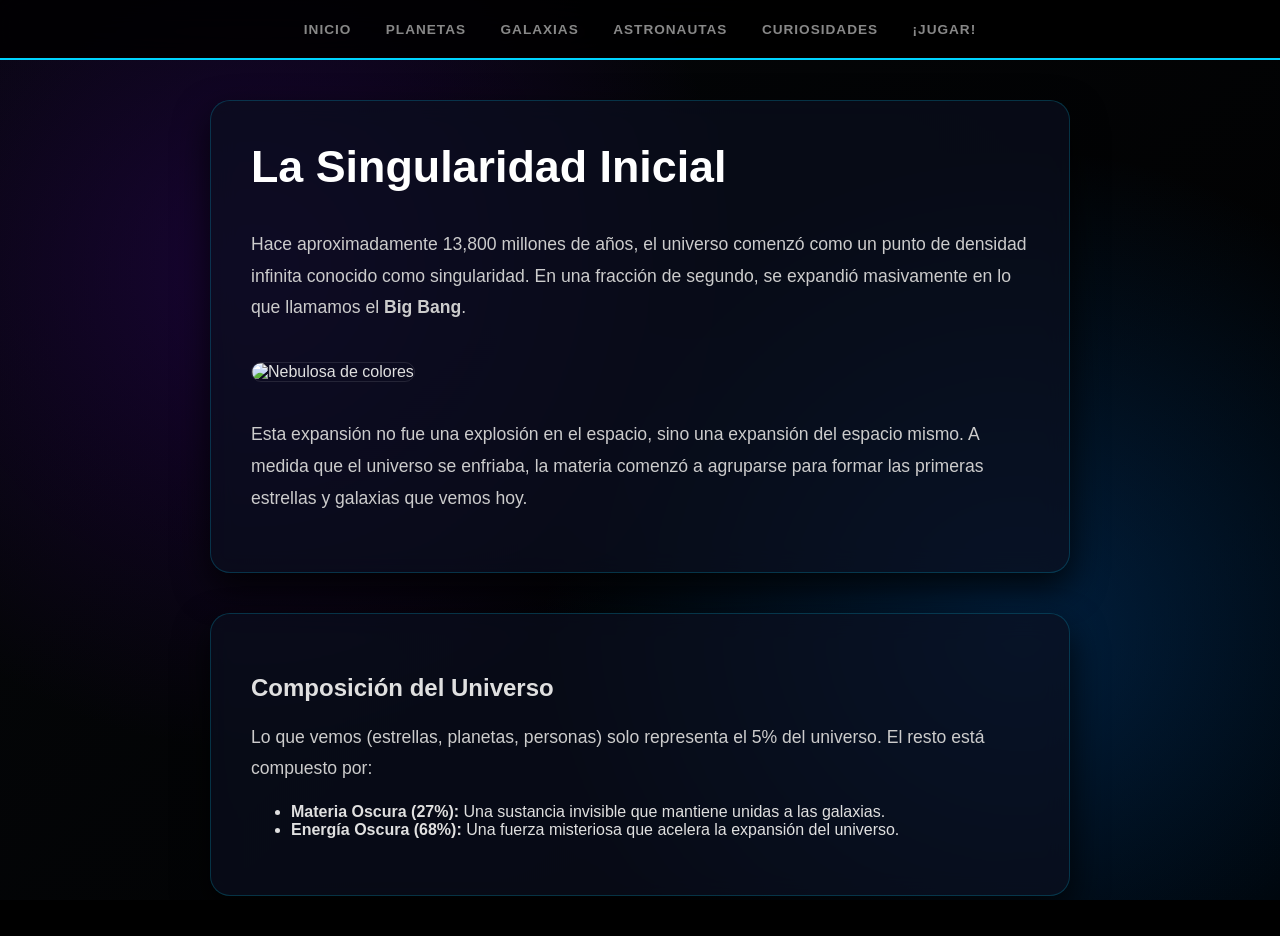
==== commit ccf17cc8: "Update index.html" ====
--- a/index.html
+++ b/index.html
@@ -37,8 +37,6 @@
     </main>
 
     <script src="script.js"></script>
-    <div id="visit-counter">
-    Visitas: <span id="count">Cargando...</span>
-</div>
+
 </body>
 </html>
--- a/style.css
+++ b/style.css
@@ -94,7 +94,28 @@
     border: 1px solid rgba(255,255,255,0.1);
 }
 
-/* 4. EFECTOS DEL CURSOR (JavaScript) */
+/* --- NUEVO: ESTILO PARA LAS MISIONES (Apolo, Artemis, etc) --- */
+.mision {
+    margin-top: 30px;
+    text-align: left;
+}
+
+.mision img {
+    height: 350px;
+    object-fit: cover; /* Evita que la imagen se estire feo */
+    border: 2px solid #00d4ff;
+    box-shadow: 0 0 15px rgba(0, 212, 255, 0.3);
+}
+
+.divisor {
+    border: 0;
+    height: 1px;
+    background: linear-gradient(to right, transparent, #00d4ff, transparent);
+    margin: 40px 0;
+    opacity: 0.3;
+}
+
+/* 4. EFECTOS DEL CURSOR */
 .star-trail {
     position: absolute;
     width: 4px; height: 4px;
@@ -110,13 +131,18 @@
     to { opacity: 0; transform: scale(5); }
 }
 
-/* 5. EL JUEGO (Lo que me pediste añadir) */
+/* 5. EL JUEGO */
 #gameCanvas {
     display: block;
     width: 100%;
     height: 500px;
-    /* Tu código aquí: */
     background: radial-gradient(circle, #0a0f1e 0%, #000 100%);
     box-shadow: inset 0 0 50px rgba(0, 212, 255, 0.2);
     border-radius: 10px;
 }
+
+#count {
+    font-weight: bold;
+    color: #fff;
+    text-shadow: 0 0 5px #00d4ff;
+}
